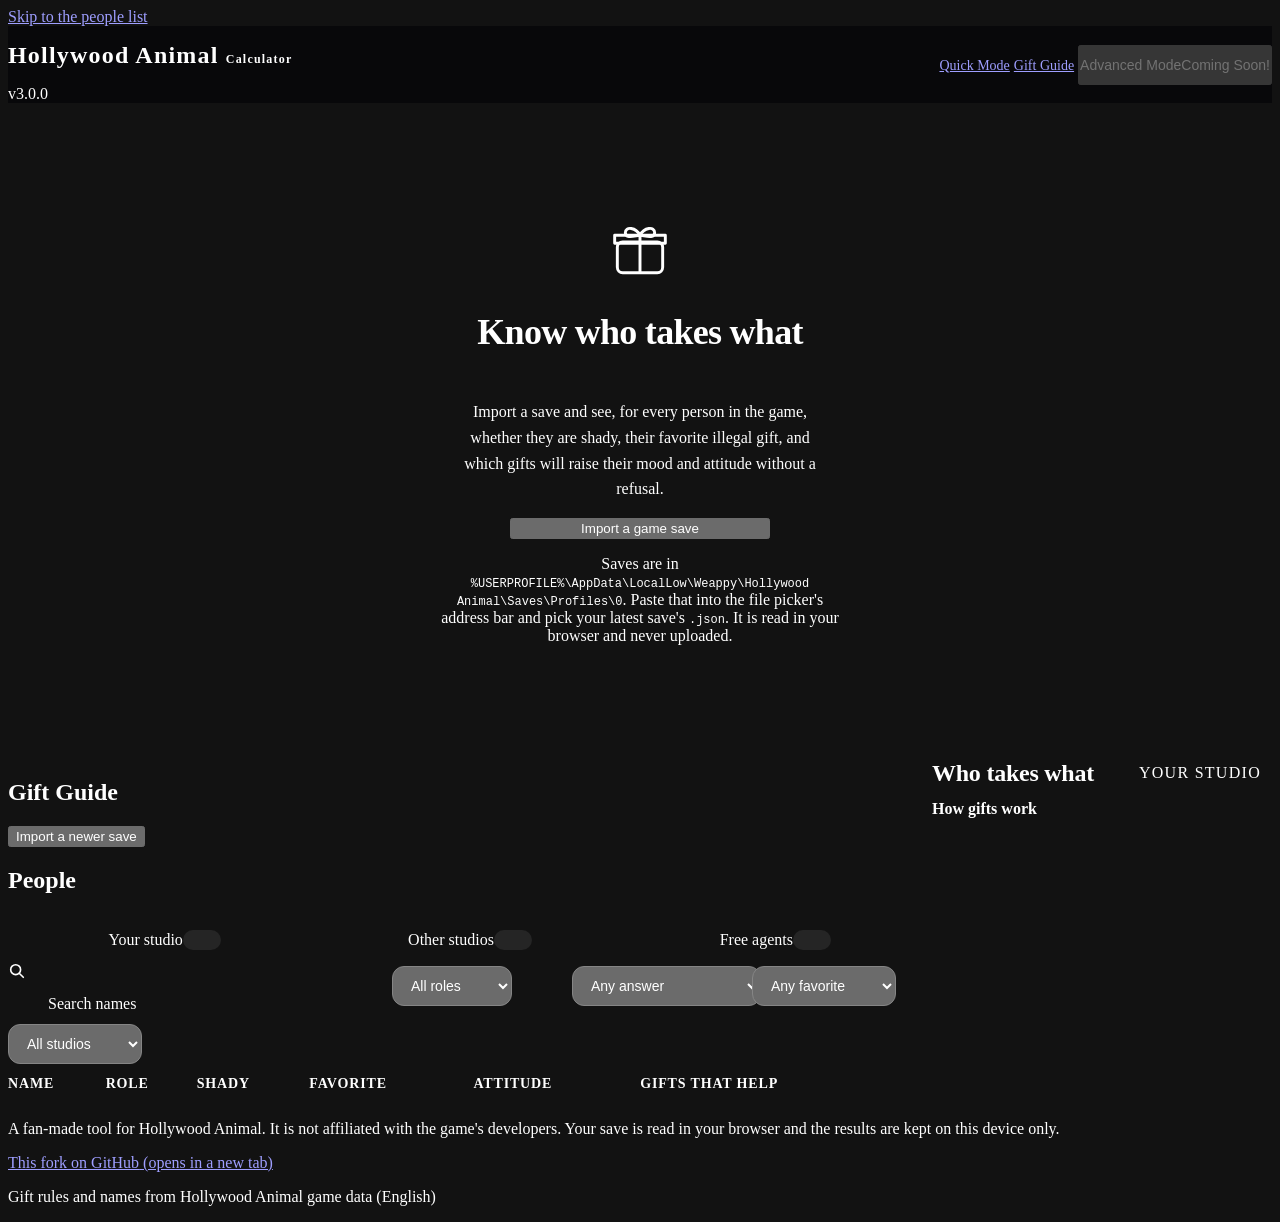
==== src/gifts.html @ 64856724 "Add a Gift Guide page that reads a save Lists every person from a Hollywood Animal save, grouped int" ====
<!doctype html>
<html lang="en">
<head>
  <meta charset="utf-8">
  <meta name="viewport" content="width=device-width, initial-scale=1, viewport-fit=cover">
  <meta name="color-scheme" content="dark">
  <meta name="theme-color" content="#08080a">
  <meta name="description" content="See which Hollywood Animal characters take which gifts, read straight from your save.">
  <title>Gift Guide · Hollywood Animal Calculator</title>
  <link rel="icon" type="image/png" sizes="32x32" href="assets/favicon-32.png">
  <link rel="icon" type="image/png" sizes="256x256" href="assets/favicon-256.png">
  <link rel="stylesheet" href="css/QuickMode.base.css">
  <link rel="stylesheet" href="css/QuickMode.inputs.css">
  <link rel="stylesheet" href="css/QuickMode.fork.css?v=5">
  <link rel="stylesheet" href="css/QuickMode.layout.css?v=9">
  <link rel="stylesheet" href="css/GiftGuide.css?v=4">
</head>
<body class="gift-page">
  <a class="skip-link" href="#roster">Skip to the people list</a>

  <header class="site-header">
    <div class="header-row">
      <div class="brand">
        <h1 class="brand-name">Hollywood <span class="accent">Animal</span> <span class="brand-sub">Calculator</span></h1>
        <span class="brand-version">v3.0.0</span>
      </div>
      <nav class="mode-nav" aria-label="Calculator mode">
        <a class="btn btn-mode" href="index.html">Quick Mode</a>
        <a class="btn btn-mode is-current" href="gifts.html" aria-current="page">Gift Guide</a>
        <button class="btn btn-mode" type="button" disabled aria-disabled="true">Advanced Mode<span class="soon">Coming Soon!</span></button>
      </nav>
    </div>
  </header>

  <p class="toast" id="toast" aria-hidden="true"></p>
  <p class="sr-only" id="statusLive" role="status" aria-live="polite"></p>

  <!-- Before a save is imported -->
  <section class="gg-welcome" id="welcome" aria-labelledby="welcomeTitle" hidden>
    <div class="gg-welcome-card">
      <svg class="gg-welcome-icon" viewBox="0 0 48 48" aria-hidden="true" focusable="false"><rect x="7" y="18" width="34" height="23" rx="4" fill="none" stroke="currentColor" stroke-width="2.2"/><path d="M5 13h38v6H5z" fill="none" stroke="currentColor" stroke-width="2.2" stroke-linejoin="round"/><path d="M24 13v28M24 13c-3-6-11-7-11-2s8 2 11 2c3 0 11 3 11-2s-8-4-11 2" fill="none" stroke="currentColor" stroke-width="2.2" stroke-linejoin="round"/></svg>
      <h2 id="welcomeTitle">Know who takes what</h2>
      <p class="gg-lede">Import a save and see, for every person in the game, whether they are shady, their favorite illegal gift, and which gifts will raise their mood and attitude without a refusal.</p>
      <button class="btn btn-primary gg-import-btn" type="button" data-import>Import a game save</button>
      <p class="helper">Saves are in <code>%USERPROFILE%\AppData\LocalLow\Weappy\Hollywood Animal\Saves\Profiles\0</code>. Paste that into the file picker's address bar and pick your latest save's <code>.json</code>. It is read in your browser and never uploaded.</p>
      <p class="helper gg-error" id="welcomeError" role="alert" hidden></p>
    </div>
  </section>

  <!-- After a save is imported -->
  <div class="app gg-app" id="app" hidden>
    <main class="workspace" id="main">
      <section class="card gg-summary" aria-labelledby="summaryTitle">
        <div class="card-head">
          <div class="card-title">
            <div>
              <h2 id="summaryTitle">Gift Guide</h2>
              <p class="card-sub" id="summaryLine"></p>
            </div>
          </div>
          <button class="btn btn-ghost btn-small" type="button" data-import>Import a newer save</button>
        </div>
        <div class="gg-stock" id="stock"></div>
        <p class="helper gg-error" id="importError" role="alert" hidden></p>
      </section>

      <section class="card gg-roster" id="roster" aria-labelledby="rosterTitle" tabindex="-1">
        <h2 class="sr-only" id="rosterTitle">People</h2>
        <div class="segmented gg-groups" role="tablist" aria-label="Who to show">
          <button class="segment" type="button" role="tab" id="tab-mine" data-group="mine" aria-controls="rosterBody">Your studio <span class="gg-count" id="count-mine"></span></button>
          <button class="segment" type="button" role="tab" id="tab-other" data-group="other" aria-controls="rosterBody">Other studios <span class="gg-count" id="count-other"></span></button>
          <button class="segment" type="button" role="tab" id="tab-free" data-group="free" aria-controls="rosterBody">Free agents <span class="gg-count" id="count-free"></span></button>
        </div>

        <div class="gg-filters">
          <div class="search gg-search">
            <svg class="search-icon" viewBox="0 0 20 20" aria-hidden="true" focusable="false"><circle cx="8.5" cy="8.5" r="5.5" fill="none" stroke="currentColor" stroke-width="1.8"/><path d="m13 13 4 4" stroke="currentColor" stroke-width="1.8" stroke-linecap="round"/></svg>
            <input class="gen-avail-filter" id="filterText" type="search" placeholder="Search names" aria-label="Search names" autocomplete="off" spellcheck="false">
          </div>
          <div class="select-wrap select-sm"><select id="filterRole" aria-label="Role"><option value="">All roles</option></select></div>
          <div class="select-wrap select-sm"><select id="filterVerdict" aria-label="Gift answer">
            <option value="">Any answer</option>
            <option value="takes">Takes an illegal gift</option>
            <option value="legal">Legal gifts only</option>
            <option value="shadyNoFav">Shady, no favorite</option>
            <option value="strikes">Has strikes</option>
            <option value="offended">Offended</option>
          </select></div>
          <div class="select-wrap select-sm"><select id="filterGift" aria-label="Favorite gift"><option value="">Any favorite</option></select></div>
          <div class="select-wrap select-sm" id="filterStudioWrap"><select id="filterStudio" aria-label="Studio"><option value="">All studios</option></select></div>
        </div>

        <div class="gg-table-wrap" id="rosterBody" role="tabpanel">
          <table class="gg-table">
            <thead>
              <tr>
                <th scope="col"><button type="button" data-sort="name">Name</button></th>
                <th scope="col"><button type="button" data-sort="role">Role</button></th>
                <th scope="col" class="col-studio"><button type="button" data-sort="studio">Studio</button></th>
                <th scope="col"><button type="button" data-sort="shady">Shady</button></th>
                <th scope="col"><button type="button" data-sort="favorite">Favorite</button></th>
                <th scope="col"><button type="button" data-sort="attitude">Attitude</button></th>
                <th scope="col"><button type="button" data-sort="verdict">Gifts that help</button></th>
              </tr>
            </thead>
            <tbody id="rosterRows"></tbody>
          </table>
          <p class="gg-empty" id="rosterEmpty" hidden>Nobody matches these filters.</p>
        </div>
      </section>
    </main>

    <aside class="scorebar gg-side" aria-labelledby="sideTitle">
      <div class="results-head">
        <h2 class="results-title" id="sideTitle">Who takes what</h2>
        <span class="live-pill">Your studio</span>
      </div>
      <div id="whoTakes"></div>

      <details class="gg-rules">
        <summary>How gifts work</summary>
        <ul>
          <li><strong>Illegal gifts</strong> are taken only by someone who is <em>shady</em>, and only their one favorite. Addicts also take their favorite drug and just laugh off a different drug.</li>
          <li><strong>Wrong illegal gift:</strong> 1st refusal is harmless, 2nd costs mood and attitude, 3rd costs a lot of attitude and offends them.</li>
          <li><strong>Security agents</strong> refuse every illegal gift from the gift screen. A shady agent still values their favorite at 3× in contract negotiations.</li>
          <li><strong>Legal gifts</strong> are taken by everyone. The same legal gift gives its full boost twice a year per person; a third within 365 days costs 5% attitude instead.</li>
          <li><strong>Favorites never change</strong> on their own. Becoming an addict switches someone to shady with a drug favorite.</li>
          <li>Offended people can't receive gifts.</li>
        </ul>
      </details>
    </aside>
  </div>

  <input type="file" id="saveFile" accept=".json,application/json" hidden>

  <footer class="site-footer">
    <div class="footer-row">
      <div class="footer-about">
        <p>A fan-made tool for Hollywood Animal. It is not affiliated with the game's developers. Your save is read in your browser and the results are kept on this device only.</p>
        <p><a class="footer-link" href="https://github.com/reyjr77/Hollywood-Animals-Calculator" target="_blank" rel="noopener">This fork on GitHub<span class="sr-only"> (opens in a new tab)</span></a></p>
      </div>
      <p class="footer-data" id="dataInfo">Loading game data…</p>
    </div>
  </footer>

  <script src="utils/GiftGuide.js?v=3"></script>
</body>
</html>
---- src/css/QuickMode.fork.css ----
/* Fork addition (reyjr77): fit hints toggle and the script generator card. Uses the tokens in QuickMode.base.css. */

/* ---------- checkboxes ---------- */

.fork-toggle,
.fork-check {
  display: inline-flex;
  align-items: center;
  gap: var(--space-2);
  min-height: 40px;
  font-size: 0.875rem;
  font-weight: 600;
  color: var(--body);
  cursor: pointer;
  user-select: none;
}
.fork-toggle { padding: 0 var(--space-3); border: 1px solid var(--control-line); border-radius: 999px; }
.fork-toggle:hover { border-color: var(--gold); color: var(--gold-hi); }
.fork-toggle input,
.fork-check input { width: 18px; height: 18px; margin: 0; accent-color: var(--gold); cursor: pointer; }
.fork-toggle:has(input:focus-visible),
.fork-check:has(input:focus-visible) { outline: 2px solid var(--gold); outline-offset: 2px; border-radius: 999px; }

.fork-hint-note { margin: calc(-1 * var(--space-2)) 0 var(--space-4); }

/* ---------- generator ---------- */

.gen-intro { margin: calc(-1 * var(--space-2)) 0 var(--space-4); }

.gen-checks {
  display: flex;
  flex-direction: column;
  justify-content: center;
  gap: 0;
  margin: 0;
  padding: 0;
  border: 0;
  min-width: 0;
}

.gen-message { color: var(--body); }

/* unlocked-tags checklist */
.gen-avail {
  margin-top: var(--space-4);
  background: var(--tile);
  border: 1px solid var(--outline);
  border-radius: var(--radius-tile);
}
.gen-avail > summary {
  display: flex;
  align-items: center;
  gap: var(--space-3);
  min-height: 52px;
  padding: 0 var(--space-4);
  font-weight: 600;
  color: var(--bone);
  cursor: pointer;
  list-style: none;
  border-radius: var(--radius-tile);
}
.gen-avail > summary::-webkit-details-marker { display: none; }
.gen-avail > summary::after { content: "\25BE"; color: var(--gold); transition: transform 0.15s; }
.gen-avail[open] > summary::after { transform: rotate(180deg); }
.gen-avail > summary:hover { color: var(--gold-hi); }
.gen-avail > summary:focus-visible { outline: 2px solid var(--gold); outline-offset: 2px; }
.gen-avail-count { margin-left: auto; font-size: 0.875rem; font-weight: 500; color: var(--muted); }
.gen-avail-body { padding: 0 var(--space-4) var(--space-4); }
.gen-avail-body > .helper:first-child { margin-top: 0; }

.gen-avail-import {
  display: flex;
  flex-wrap: wrap;
  align-items: center;
  gap: var(--space-2) var(--space-3);
  margin-bottom: var(--space-3);
  padding: var(--space-3);
  background: var(--field);
  border-radius: var(--radius-control);
}
.gen-avail-import .btn { flex: none; }
.gen-import-help { flex: 1 1 260px; margin: 0; font-size: 0.8125rem; }
.gen-import-help code { font-size: 0.75rem; overflow-wrap: anywhere; color: var(--body); }
.gen-import-msg { margin: 0 0 var(--space-3); color: var(--good); }
.gen-import-msg.is-error { color: var(--bad); }

.gen-avail-tools { display: flex; flex-wrap: wrap; gap: var(--space-2); margin-bottom: var(--space-2); }
.gen-avail-filter {
  flex: 1 1 200px;
  min-width: 0;
  height: 40px;
  padding: 0 14px;
  border: 1px solid var(--control-line);
  border-radius: 999px;
  background: var(--field);
  color: var(--bone);
  font: 500 0.9375rem/1 var(--font-body);
}
.gen-avail-filter::placeholder { color: var(--faint); opacity: 1; }
.gen-avail-filter:hover { border-color: var(--gold); }
.gen-avail-filter:focus-visible { outline: 2px solid var(--gold); outline-offset: 2px; border-color: var(--gold); }

.gen-avail-group { margin-top: var(--space-4); }
.gen-avail-group[hidden] { display: none; }
.gen-avail-head {
  display: flex;
  align-items: baseline;
  flex-wrap: wrap;
  gap: var(--space-2);
  padding-bottom: var(--space-1);
  border-bottom: 1px solid var(--chip);
}
.gen-avail-title { font: 700 1rem/1.3 var(--font-display); color: var(--bone); }
.gen-avail-n { font-size: 0.8125rem; color: var(--muted); margin-right: auto; }
.gen-avail-link {
  min-height: 32px;
  padding: 0 var(--space-2);
  border: 0;
  border-radius: 8px;
  background: none;
  font: 600 0.8125rem/1 var(--font-body);
  color: var(--gold);
  cursor: pointer;
}
.gen-avail-link:hover { color: var(--gold-hi); text-decoration: underline; }
.gen-avail-link:focus-visible { outline: 2px solid var(--gold); outline-offset: 1px; }

.gen-avail-grid {
  display: grid;
  grid-template-columns: repeat(auto-fill, minmax(190px, 1fr));
  column-gap: var(--space-3);
  margin-top: var(--space-1);
}
.gen-avail-tag { min-height: 36px; font-weight: 500; line-height: 1.25; }
.gen-avail-tag[hidden] { display: none; }
.gen-avail-tag input { flex: none; }
.gen-avail-tag:has(input:not(:checked)) { color: var(--faint); }

.gen-result {
  margin-top: var(--space-4);
  padding: var(--space-4);
  background: var(--tile);
  border: 1px solid var(--outline);
  border-radius: var(--radius-tile);
}

/* results carousel */
.gen-nav {
  display: flex;
  align-items: center;
  gap: var(--space-3);
  margin-bottom: var(--space-4);
}
.gen-nav[hidden] { display: none; }
.gen-arrow {
  flex: none;
  display: inline-flex;
  align-items: center;
  justify-content: center;
  width: 44px;
  height: 44px;
  padding: 0 0 4px;
  border: 1px solid var(--control-line);
  border-radius: 50%;
  background: var(--field);
  font: 500 1.75rem/1 var(--font-body);
  color: var(--gold);
  cursor: pointer;
  transition: border-color 0.15s, color 0.15s;
}
.gen-arrow:hover { border-color: var(--gold); color: var(--gold-hi); }
.gen-arrow:focus-visible { outline: 2px solid var(--gold); outline-offset: 2px; }
.gen-nav-mid { flex: 1; min-width: 0; text-align: center; }
.gen-rank { margin: 0; font: 700 1.0625rem/1.3 var(--font-display); color: var(--bone); }
.gen-gap { display: inline-block; font: 600 0.8125rem/1.3 var(--font-body); color: var(--muted); }
.gen-dots { display: flex; justify-content: center; gap: 2px; margin-top: var(--space-1); }
.gen-dot {
  width: 24px;
  height: 24px;
  padding: 0;
  border: 0;
  background: none;
  cursor: pointer;
}
.gen-dot::before {
  content: "";
  display: block;
  width: 8px;
  height: 8px;
  margin: auto;
  border-radius: 50%;
  background: var(--control-line);
  transition: background-color 0.15s, transform 0.15s;
}
.gen-dot:hover::before { background: var(--muted); }
.gen-dot.is-current::before { background: var(--gold); transform: scale(1.35); }
.gen-dot:focus-visible { outline: 2px solid var(--gold); outline-offset: -2px; border-radius: 50%; }

.gen-card { touch-action: pan-y; }
.gen-card.slide-next { animation: gen-slide-next 0.22s ease-out; }
.gen-card.slide-prev { animation: gen-slide-prev 0.22s ease-out; }
@keyframes gen-slide-next { from { opacity: 0; transform: translateX(24px); } to { opacity: 1; transform: none; } }
@keyframes gen-slide-prev { from { opacity: 0; transform: translateX(-24px); } to { opacity: 1; transform: none; } }
@media (prefers-reduced-motion: reduce) {
  .gen-card.slide-next, .gen-card.slide-prev { animation: none; }
}

.gen-kept.gen-new { background: color-mix(in srgb, var(--gold) 22%, transparent); color: var(--gold-hi); }

.gen-stats {
  display: grid;
  grid-template-columns: repeat(auto-fit, minmax(110px, 1fr));
  gap: var(--space-3);
  margin: 0 0 var(--space-4);
}
.gen-stats > div { padding: var(--space-3); background: var(--field); border-radius: var(--radius-control); }
.gen-stats dt { font-size: 0.75rem; font-weight: 600; letter-spacing: 0.04em; text-transform: uppercase; color: var(--muted); }
.gen-stats dd { margin: var(--space-1) 0 0; font: 700 1.375rem/1.2 var(--font-display); color: var(--bone); }
.gen-stats dd.is-art { color: var(--art); }
.gen-stats dd.is-commercial { color: var(--commercial); }

.gen-list { list-style: none; margin: 0; padding: 0; display: grid; gap: var(--space-2); }
.gen-item {
  display: grid;
  grid-template-columns: minmax(0, 11rem) minmax(0, 1fr) auto;
  align-items: center;
  gap: var(--space-3);
  padding: var(--space-2) var(--space-3);
  border-bottom: 1px solid var(--chip);
}
.gen-item:last-child { border-bottom: 0; }
.gen-cat { font-size: 0.8125rem; color: var(--muted); }
.gen-name { font-weight: 600; color: var(--bone); overflow-wrap: anywhere; }
.gen-kept {
  margin-left: var(--space-2);
  padding: 1px 8px;
  border-radius: 999px;
  background: var(--chip);
  font-size: 0.6875rem;
  font-weight: 600;
  color: var(--muted);
  vertical-align: middle;
}
.gen-delta { font: 700 0.9375rem/1 var(--font-display); white-space: nowrap; }
.gen-delta.is-up { color: var(--good); }
.gen-delta.is-down { color: var(--bad); }

@media (min-width: 640px) {
  .gen-options { grid-template-columns: repeat(2, minmax(0, 1fr)); }
  .gen-checks { grid-column: 1 / -1; flex-direction: row; flex-wrap: wrap; column-gap: var(--space-5); }
}

@media (max-width: 639px) {
  .gen-item { grid-template-columns: minmax(0, 1fr) auto; }
  .gen-cat { grid-column: 1 / -1; margin-bottom: calc(-1 * var(--space-2)); }
  .gen-avail-count { white-space: nowrap; }
  .gen-avail-filter { flex-basis: 100%; }
  .gen-avail-tools .btn { flex: 1 1 0; }
  .gen-avail-grid { grid-template-columns: repeat(2, minmax(0, 1fr)); }
  .gen-avail-tag { font-size: 0.8125rem; gap: 6px; }
}
---- src/css/QuickMode.layout.css ----
/* Fork addition (reyjr77): the app layout. Same tokens, fonts and components as the rest of Quick Mode;
   this file only arranges them: a slim sticky header with the search, the builder on the left and live results in a
   sticky panel on the right (wide screens), a two-way switch for step 2, and a side sheet for the unlocked tags. */

:root {
  --app-width: 1320px;
  --panel-width: 392px;
  --frame-width: var(--page-width);
  --header-h: 76px;
  --ease-out: cubic-bezier(0.2, 0.9, 0.25, 1);
}

@media (min-width: 1100px) {
  :root { --frame-width: var(--app-width); }
  html { scroll-padding-top: calc(var(--header-h) + var(--space-4)); }
}

/* ---------- header ---------- */

.site-header { position: relative; z-index: 30; }
.header-row {
  display: grid;
  grid-template-columns: minmax(0, 1fr);
  grid-template-areas: "brand" "nav" "search";
  align-items: center;
  gap: var(--space-4);
  width: 100%;
  max-width: calc(var(--frame-width) + var(--gutter) * 2);
  margin-inline: auto;
  padding: var(--space-4) var(--gutter);
}
.brand { grid-area: brand; }
.mode-nav { grid-area: nav; }
.header-search { grid-area: search; }

.header-search .search-input { height: 48px; border-radius: 999px; padding: 0 64px 0 48px; }
.header-search .search-icon { top: 24px; left: 18px; }
.header-search .search-list { max-height: min(60vh, 420px); }
.search-key {
  position: absolute;
  top: 50%;
  right: 14px;
  transform: translateY(-50%);
  padding: 3px 8px;
  border: 1px solid var(--control-line);
  border-radius: 8px;
  background: var(--tile);
  font: 600 0.75rem/1.2 var(--font-body);
  color: var(--muted);
  pointer-events: none;
  transition: opacity 0.15s;
}
.search-input:focus ~ .search-key,
.search-input:not(:placeholder-shown) ~ .search-key { opacity: 0; }

@media (min-width: 640px) {
  .header-row {
    grid-template-columns: minmax(0, 1fr) auto;
    grid-template-areas: "brand nav" "search search";
  }
  .mode-nav { padding-top: 0; }
}

@media (min-width: 1100px) {
  .site-header {
    position: sticky;
    top: 0;
    background: rgba(8, 8, 10, 0.84);
    -webkit-backdrop-filter: saturate(160%) blur(18px);
    backdrop-filter: saturate(160%) blur(18px);
  }
  .header-row {
    grid-template-columns: auto minmax(280px, 560px) auto;
    grid-template-areas: "brand search nav";
    justify-content: space-between;
    gap: var(--space-6);
    padding-block: var(--space-3);
  }
  .brand-name { font-size: 1.5rem; letter-spacing: 0.05em; }
  .brand-sub { margin-top: 2px; font-size: 0.75rem; }
  .mode-nav .btn-mode { min-height: 40px; min-width: 0; padding-inline: var(--space-4); font-size: 0.875rem; }
}

@media (hover: none) { .search-key { display: none; } }

/* What the search did, shown briefly */
.toast {
  position: fixed;
  left: 50%;
  bottom: calc(var(--space-5) + env(safe-area-inset-bottom));
  z-index: 60;
  max-width: min(480px, calc(100vw - 2 * var(--gutter)));
  margin: 0;
  padding: var(--space-3) var(--space-5);
  border: 1px solid var(--outline);
  border-radius: 999px;
  background: var(--chip);
  color: var(--bone);
  font-size: 0.9375rem;
  font-weight: 600;
  line-height: 1.4;
  text-align: center;
  opacity: 0;
  transform: translate(-50%, 12px);
  transition: opacity 0.2s, transform 0.3s var(--ease-out);
  pointer-events: none;
}
.toast.is-shown { opacity: 1; transform: translate(-50%, 0); }
body:has(.dock:not([hidden])) .toast { bottom: calc(96px + env(safe-area-inset-bottom)); }

/* ---------- page frame ---------- */

.app {
  width: 100%;
  max-width: calc(var(--frame-width) + var(--gutter) * 2);
  margin-inline: auto;
  padding: var(--space-5) var(--gutter) var(--space-6);
}
.workspace { min-width: 0; }
.workspace > .card { margin-top: var(--space-4); }
.workspace > .card:first-of-type { margin-top: 0; }

.footer-row {
  width: 100%;
  max-width: calc(var(--frame-width) + var(--gutter) * 2);
  margin-inline: auto;
  padding-inline: var(--gutter);
}
.site-footer { margin-top: var(--space-6); }

@media (min-width: 1100px) {
  .app {
    display: grid;
    grid-template-columns: minmax(0, 1fr) var(--panel-width);
    align-items: start;
    gap: var(--space-5);
    padding-top: var(--space-5);
  }
  #calcBtn { display: none; }
}

/* ---------- card titles and steps ---------- */

.card-head { align-items: flex-start; }
.card-title { display: flex; align-items: flex-start; gap: var(--space-3); min-width: 0; }
.card-sub { margin-top: var(--space-1); font-size: 0.875rem; line-height: 1.45; color: var(--muted); }
.step {
  flex: none;
  display: grid;
  place-items: center;
  width: 30px;
  height: 30px;
  border-radius: 50%;
  background: var(--gold);
  color: var(--on-gold);
  font: 800 0.9375rem/1 var(--font-display);
}
.card-title .step { margin-top: 1px; }

/* ---------- step 2 switch ---------- */

.flow-switch { display: flex; align-items: center; gap: var(--space-3); margin: var(--space-5) 0 var(--space-4); }

.segmented {
  position: relative;
  isolation: isolate;
  display: grid;
  grid-auto-flow: column;
  grid-auto-columns: minmax(0, 1fr);
  padding: 4px;
  border: 1px solid var(--outline);
  border-radius: 999px;
  background: var(--card);
}
.flow-switch .segmented { flex: 1; }
.segmented::before {
  content: "";
  position: absolute;
  z-index: -1;
  top: 4px;
  bottom: 4px;
  left: 4px;
  width: calc((100% - 8px) / var(--segments, 2));
  border-radius: 999px;
  background: var(--gold);
  transition: transform 0.38s var(--ease-out);
}
.segmented[data-active="1"]::before { transform: translateX(100%); }

.segment {
  position: relative;
  display: flex;
  align-items: center;
  justify-content: center;
  min-height: 44px;
  padding: 0 var(--space-4);
  border: 0;
  border-radius: 999px;
  background: none;
  color: var(--muted);
  font: 600 0.9375rem/1.2 var(--font-body);
  text-align: center;
  cursor: pointer;
  transition: color 0.2s;
}
.segment:hover { color: var(--bone); }
.segment[aria-selected="true"] { color: var(--on-gold); }
.segment:focus-visible { outline: 2px solid var(--gold); outline-offset: 2px; }

/* The smaller radio version used in the generator: same sliding thumb, driven by the checked radio. */
.segmented-sm { --segments: 3; padding: 3px; background: var(--field); border-color: var(--control-line); }
.segmented-sm::before { top: 3px; bottom: 3px; left: 3px; width: calc((100% - 6px) / var(--segments)); background: var(--bone); }
.segmented-sm:has(.segment:nth-child(2) input:checked)::before { transform: translateX(100%); }
.segmented-sm:has(.segment:nth-child(3) input:checked)::before { transform: translateX(200%); }
.segmented-sm .segment { min-height: 36px; padding: 0 var(--space-2); font-size: 0.875rem; }
.segmented-sm .segment:has(input:checked) { color: var(--black); }
.segmented-sm .segment:has(input:focus-visible) { outline: 2px solid var(--gold); outline-offset: 1px; }
.segmented-sm .segment input { position: absolute; inset: 0; width: 100%; height: 100%; margin: 0; opacity: 0; cursor: pointer; }
.segmented-sm .segment span { position: relative; pointer-events: none; white-space: nowrap; }

.tab-panel { margin-top: 0 !important; animation: panel-in 0.32s var(--ease-out); }
@keyframes panel-in { from { opacity: 0; transform: translateY(6px); } to { opacity: 1; transform: none; } }

/* ---------- switches ---------- */

input.switch {
  -webkit-appearance: none;
  appearance: none;
  position: relative;
  flex: none;
  width: 48px;
  height: 28px;
  margin: 0;
  border: 1px solid var(--control-line);
  border-radius: 999px;
  background: var(--chip);
  cursor: pointer;
  transition: background-color 0.2s, border-color 0.2s;
}
input.switch::before {
  content: "";
  position: absolute;
  top: 2px;
  left: 2px;
  width: 22px;
  height: 22px;
  border-radius: 50%;
  background: var(--bone);
  transition: transform 0.28s var(--ease-out);
}
input.switch:checked { background: var(--gold); border-color: var(--gold); }
input.switch:checked::before { transform: translateX(20px); background: #fff; }
input.switch:focus-visible { outline: 2px solid var(--gold); outline-offset: 2px; }
.fork-toggle input.switch { width: 40px; height: 24px; }
.fork-toggle input.switch::before { width: 18px; height: 18px; }
.fork-toggle input.switch:checked::before { transform: translateX(16px); }
.fork-toggle { gap: var(--space-3); padding: 0 var(--space-2) 0 var(--space-4); }
.fork-toggle:has(input:focus-visible) { outline: none; }

/* ---------- generator ---------- */

#panelGenerate { container-type: inline-size; }
.gen-layout { display: grid; gap: var(--space-5); }
.gen-setup .btn-wide { margin-top: var(--space-4); }

@container (min-width: 760px) {
  .gen-layout { grid-template-columns: minmax(300px, 340px) minmax(0, 1fr); align-items: start; }
  .gen-setup { position: sticky; top: calc(var(--header-h) + var(--space-4)); }
}

/* Settings-style grouped list */
.glist { overflow: hidden; border-radius: var(--radius-tile); background: var(--tile); }
.grow {
  position: relative;
  display: flex;
  align-items: center;
  justify-content: space-between;
  gap: var(--space-3);
  width: 100%;
  min-height: 56px;
  padding: 10px var(--space-4);
  border: 0;
  background: none;
  color: inherit;
  font: inherit;
  text-align: left;
}
.grow + .grow::before {
  content: "";
  position: absolute;
  top: 0;
  left: var(--space-4);
  right: 0;
  height: 1px;
  background: var(--outline);
  opacity: 0.7;
}
.glabel { min-width: 0; font-size: 0.9375rem; font-weight: 600; line-height: 1.3; color: var(--bone); }
.grow-stack { flex-direction: column; align-items: stretch; gap: var(--space-2); padding-block: var(--space-3); }
.grow .segmented-fit { flex: 0 1 200px; }
.grow-switch { cursor: pointer; }
.grow-link { cursor: pointer; transition: background-color 0.15s; }
.grow-link:hover { background: var(--field); }
.grow-link:focus-visible { outline: 2px solid var(--gold); outline-offset: -2px; border-radius: var(--radius-tile); }
.gvalue { margin-left: auto; font-size: 0.875rem; color: var(--muted); white-space: nowrap; }
.chev { flex: none; width: 16px; height: 16px; color: var(--muted); }

.select-sm { flex: 0 0 128px; }
.select-sm select { height: 40px; padding: 0 34px 0 14px; border-radius: 12px; font-size: 0.875rem; }
.select-sm::after { right: 14px; width: 7px; height: 7px; margin-top: -5px; }

.gen-message { margin-top: var(--space-3); }

.gen-output { min-width: 0; }
.gen-empty {
  display: flex;
  flex-direction: column;
  align-items: center;
  justify-content: center;
  gap: var(--space-2);
  min-height: 360px;
  padding: var(--space-6) var(--space-5);
  border: 1px dashed var(--outline);
  border-radius: var(--radius-tile);
  text-align: center;
  color: var(--muted);
}
.gen-empty svg { width: 52px; height: 52px; margin-bottom: var(--space-2); color: var(--gold); }
.gen-empty-title { font: 700 1.125rem/1.3 var(--font-display); color: var(--bone); }
.gen-empty .helper { max-width: 38ch; margin-top: 0; }
@container (max-width: 759px) {
  .gen-empty { min-height: 0; padding: var(--space-5); }
}

.gen-output .gen-result { margin-top: 0; }
.gen-arrow { padding: 0; }
.gen-arrow svg { width: 18px; height: 18px; }
.gen-stats { grid-template-columns: repeat(6, minmax(0, 1fr)); }
.gen-stats > div { grid-column: span 2; }
.gen-stats > .gen-stat-hero { grid-column: span 3; }
.gen-stats > .gen-stat-hero dd { font-size: 1.875rem; }
@container (max-width: 479px) {
  .gen-stats > div { grid-column: span 3; }
  .gen-stats > div:last-child { grid-column: span 6; }
}

/* ---------- unlocked-tags sheet ---------- */

html.sheet-open { overflow: hidden; }

.sheet {
  position: fixed;
  inset: 0 0 0 auto;
  width: min(580px, 100vw);
  max-width: 100vw;
  height: 100dvh;
  max-height: 100dvh;
  margin: 0;
  padding: 0;
  border: 0;
  border-left: 1px solid var(--outline);
  background: var(--card);
  color: var(--body);
}
.sheet[open] { display: flex; flex-direction: column; animation: sheet-in 0.36s var(--ease-out); }
.sheet::backdrop { background: rgba(0, 0, 0, 0.62); animation: fade-in 0.25s ease-out; }
@keyframes sheet-in { from { opacity: 0; transform: translateX(48px); } to { opacity: 1; transform: none; } }
@keyframes fade-in { from { opacity: 0; } to { opacity: 1; } }

.sheet-head {
  display: flex;
  align-items: flex-start;
  justify-content: space-between;
  gap: var(--space-3);
  padding: var(--space-5) var(--space-5) var(--space-4);
}
.sheet-head h2 { font-size: 1.5rem; font-weight: 700; line-height: 1.15; letter-spacing: -0.01em; }
.sheet .sheet-close { position: static; flex: none; width: 44px; height: 44px; margin: 0; border-radius: 50%; background: var(--chip); }
.sheet .sheet-close:hover { background: var(--field); }
.sheet-tools { padding: 0 var(--space-5) var(--space-4); border-bottom: 1px solid var(--outline); }
.sheet-tools .gen-avail-tools { margin-bottom: 0; }
.sheet-search { flex: 1 1 220px; min-width: 0; }
.sheet-search .search-icon { top: 20px; left: 14px; width: 18px; height: 18px; margin-top: -9px; }
.sheet-search .gen-avail-filter { width: 100%; padding-left: 40px; }
.sheet-body { flex: 1 1 auto; overflow-y: auto; overscroll-behavior: contain; padding: 0 var(--space-5) var(--space-5); }
.sheet-body .gen-avail-group:first-child { margin-top: 0; }
.sheet .gen-avail-head {
  position: sticky;
  top: 0;
  z-index: 1;
  padding-top: var(--space-4);
  background: var(--card);
}
.sheet-foot { padding: var(--space-3) var(--space-5) calc(var(--space-4) + env(safe-area-inset-bottom)); border-top: 1px solid var(--outline); }
.sheet-foot .btn { width: 100%; min-height: 52px; border-radius: 16px; }

@media (max-width: 639px) {
  .sheet {
    inset: auto 0 0 0;
    width: 100vw;
    height: 92dvh;
    border-left: 0;
    border-top: 1px solid var(--outline);
    border-radius: 24px 24px 0 0;
  }
  .sheet[open] { animation-name: sheet-up; }
  @keyframes sheet-up { from { transform: translateY(40px); opacity: 0; } to { transform: none; opacity: 1; } }
  .sheet-head, .sheet-tools, .sheet-body, .sheet-foot { padding-inline: var(--space-4); }
}

/* ---------- results ---------- */

.results { padding-top: 0; }
.results-head { display: flex; align-items: center; justify-content: space-between; gap: var(--space-3); margin-bottom: var(--space-4); }
.results-head .results-title { margin: 0; }
.live-pill {
  display: inline-flex;
  align-items: center;
  gap: 7px;
  padding: 5px 11px;
  border-radius: 999px;
  background: var(--chip);
  font: 700 0.6875rem/1 var(--font-body);
  letter-spacing: 0.08em;
  text-transform: uppercase;
  color: var(--muted);
}
.live-dot { width: 7px; height: 7px; border-radius: 50%; background: var(--good); animation: live-pulse 2.4s ease-in-out infinite; }
[data-state="empty"] .live-dot { background: var(--faint); animation: none; }
@keyframes live-pulse { 0%, 100% { opacity: 1; } 50% { opacity: 0.35; } }

/* What the script still needs, shown on the gold notice until it is complete */
.ready-list { display: grid; gap: 6px; margin: var(--space-3) 0; padding: 0; list-style: none; }
[data-state="ready"] .ready-list { display: none; }
.results.has-checklist .result-explain .prose { display: none; }
.ready-item {
  display: flex;
  align-items: center;
  gap: var(--space-3);
  width: 100%;
  min-height: 46px;
  padding: 0 var(--space-3);
  border: 0;
  border-radius: 12px;
  background: rgba(26, 20, 3, 0.1);
  color: var(--on-gold);
  font: 600 0.9375rem/1.2 var(--font-body);
  text-align: left;
  cursor: pointer;
  transition: background-color 0.15s;
}
.ready-item:hover { background: rgba(26, 20, 3, 0.18); }
.ready-item:focus-visible { outline: 2px solid var(--on-gold); outline-offset: 2px; }
.ready-mark {
  flex: none;
  display: grid;
  place-items: center;
  width: 22px;
  height: 22px;
  border: 2px solid currentColor;
  border-radius: 50%;
  opacity: 0.6;
}
.ready-mark svg { width: 14px; height: 14px; }
.ready-item.is-done .ready-mark { border-color: var(--on-gold); background: var(--on-gold); color: var(--gold); opacity: 1; }
.ready-item.is-done .ready-label { opacity: 0.7; }
.ready-state { margin-left: auto; font-size: 0.8125rem; font-weight: 600; opacity: 0.7; }
.ready-item:not(.is-done) .ready-state::after { content: " \203A"; }

.scorebar { margin-top: var(--space-6); min-width: 0; }

@media (min-width: 1100px) {
  .scorebar {
    position: sticky;
    top: calc(var(--header-h) + var(--space-4));
    max-height: calc(100dvh - var(--header-h) - var(--space-4) * 2);
    margin-top: 0;
    padding: var(--space-5);
    overflow-y: auto;
    overscroll-behavior: contain;
    scrollbar-width: thin;
    scrollbar-color: var(--chip) transparent;
    border: 1px solid var(--outline);
    border-radius: var(--radius-card);
    background: var(--card);
  }
  .scorebar.is-updated { animation: panel-glow 1.2s ease-out; }
  @keyframes panel-glow { from { border-color: var(--gold); } to { border-color: var(--outline); } }

  .scorebar .results-title { font-size: 1.5rem; letter-spacing: -0.01em; }
  .scorebar .results-grid { grid-template-columns: repeat(2, minmax(0, 1fr)); gap: 0; }
  .scorebar .results-grid > .result { grid-column: span 2; }
  .scorebar .results-grid > .result-art,
  .scorebar .results-grid > .result-com { grid-column: span 1; }

  .scorebar .result {
    padding: var(--space-4) 0;
    border: 0;
    border-top: 1px solid var(--outline);
    border-radius: 0;
    background: none;
  }
  .scorebar .result-compat { padding-top: 0; border-top: 0; }
  .scorebar .result-art { padding-right: var(--space-4); }
  .scorebar .result-com { padding-left: var(--space-4); border-left: 1px solid var(--outline); }
  .scorebar .result h3 { font-size: 0.875rem; }
  .scorebar .result .helper { display: none; }
  .scorebar .big { margin: var(--space-2) 0 var(--space-3); font-size: 2.375rem; }
  .scorebar .result-art .big,
  .scorebar .result-com .big { font-size: 2rem; }
  .scorebar .big-word { font-size: 1.75rem; }
  .scorebar .unit { font-size: 0.8125rem; }
  .scorebar .track, .scorebar .beam { margin-inline: 4px; }
  .scorebar .dial { width: min(100%, 260px); margin-top: var(--space-2); }
  .scorebar .dial-value { font-size: 2.875rem; }
  .scorebar .scale { margin-top: var(--space-2); font-size: 0.75rem; }

  .scorebar .result-explain {
    margin-top: var(--space-2);
    padding: var(--space-4);
    border: 0;
    border-radius: var(--radius-tile);
    background: var(--tile);
  }
  .scorebar [data-state="empty"] .result-explain { background: var(--gold); }
  .scorebar .verdict { font-size: 1.375rem; }
  .scorebar .prose { font-size: 0.9375rem; line-height: 1.6; }
  .scorebar .pairs { grid-template-columns: minmax(0, 1fr); gap: var(--space-4); margin-top: var(--space-4); }
  .scorebar .pairs section { padding: 0; background: none; }
  .scorebar .pairs h4, .scorebar .assumptions h4 { font-size: 0.9375rem; }
  .scorebar .pair { padding: var(--space-2) 0; }
  .scorebar .pair-names { font-size: 0.875rem; }
  .scorebar .assumptions { margin-top: var(--space-4); padding: var(--space-4) 0 0; border-top: 1px solid var(--outline); border-radius: 0; background: none; }
  .scorebar .assumptions ul { font-size: 0.875rem; }
}

/* ---------- small screens ---------- */

@media (max-width: 639px) {
  .flow-switch .step { display: none; }
  .segment { padding-inline: var(--space-2); font-size: 0.875rem; }
  .card-head { flex-wrap: wrap; }
  .grow { flex-wrap: wrap; }
  .grow .segmented-fit { flex: 1 1 100%; }
  .select-sm { flex-basis: 112px; }
}

/* The divider upstream draws above the results belongs to the old stacked layout. */
#ruleWrap { display: none !important; }

/* The generated script's tag list: in a narrow results column, put the category above the tag name. */
.gen-output { container-type: inline-size; }
@container (max-width: 600px) {
  .gen-item { grid-template-columns: minmax(0, 1fr) auto; row-gap: 2px; }
  .gen-cat { grid-column: 1 / -1; font-size: 0.75rem; letter-spacing: 0.02em; }
}

/* Keep the brand on one line in the sticky header */
@media (min-width: 1100px) {
  .brand-name { white-space: nowrap; }
  .brand { gap: var(--space-2); }
}
@media (min-width: 1100px) and (max-width: 1279px) {
  .brand-name { font-size: 1.25rem; }
  .brand-version { display: none; }
  .header-row { gap: var(--space-5); }
}

/* Generated script: one block per category, with several supporting characters or themes listed together */
.gen-list { gap: 0; }
.gen-group {
  display: grid;
  grid-template-columns: minmax(0, 10rem) minmax(0, 1fr);
  gap: var(--space-3);
  padding: var(--space-3) 0;
  border-bottom: 1px solid var(--chip);
}
.gen-group:last-child { border-bottom: 0; }
.gen-group .gen-cat { display: flex; align-items: center; gap: var(--space-2); min-height: 40px; padding-left: var(--space-3); }
.gen-cat-name { font-size: 0.8125rem; color: var(--muted); }
.gen-cat-count {
  display: inline-grid;
  place-items: center;
  min-width: 20px;
  height: 20px;
  padding: 0 6px;
  border-radius: 999px;
  background: var(--chip);
  font: 700 0.6875rem/1 var(--font-body);
  color: var(--bone);
}
.gen-items { display: grid; gap: 4px; margin: 0; padding: 0; list-style: none; }
.gen-items .gen-item {
  grid-template-columns: minmax(0, 1fr) auto;
  min-height: 40px;
  padding: var(--space-2) var(--space-3);
  border: 0;
  border-radius: 10px;
  background: var(--field);
}
.gen-kind {
  margin-left: var(--space-2);
  font-size: 0.6875rem;
  font-weight: 600;
  letter-spacing: 0.04em;
  text-transform: uppercase;
  color: var(--faint);
  vertical-align: middle;
}

@container (max-width: 600px) {
  .gen-group { grid-template-columns: minmax(0, 1fr); gap: var(--space-2); }
  .gen-group .gen-cat { min-height: 0; padding-left: 2px; }
  .gen-cat-name { font-size: 0.75rem; letter-spacing: 0.02em; }
}
@media (max-width: 639px) {
  .gen-group { grid-template-columns: minmax(0, 1fr); gap: var(--space-2); }
  .gen-group .gen-cat { min-height: 0; padding-left: 2px; }
}
.gen-group .gen-cat { margin-bottom: 0; }
.gen-delta.is-flat { color: var(--muted); }

/* "Showing only your unlocked tags" above the story fields */
.avail-note {
  display: flex;
  align-items: center;
  gap: var(--space-2);
  width: 100%;
  min-height: 44px;
  margin: 0 0 var(--space-4);
  padding: 0 var(--space-4);
  border: 1px solid var(--outline);
  border-radius: var(--radius-control);
  background: var(--tile);
  color: var(--body);
  font: 500 0.875rem/1.3 var(--font-body);
  text-align: left;
  cursor: pointer;
  transition: border-color 0.15s;
}
.avail-note:hover { border-color: var(--gold); }
.avail-note svg { flex: none; width: 16px; height: 16px; color: var(--gold); }
.avail-note-edit { margin-left: auto; font-weight: 700; color: var(--gold); }
.avail-note-edit::after { content: " \203A"; }

/* Phones: the disabled "Advanced Mode" placeholder makes room for the real pages */
@media (max-width: 639px) {
  .mode-nav .btn-mode:disabled { display: none; }
}
---- src/css/GiftGuide.css ----
/* Fork addition (reyjr77): the Gift Guide page. Same tokens and components as Quick Mode (base, inputs, layout). */

/* ---------- header on this page (no search) ---------- */

@media (min-width: 1100px) {
  .gift-page .header-row { grid-template-columns: auto minmax(0, 1fr) auto; grid-template-areas: "brand . nav"; }
}
.gift-page .mode-nav { flex-wrap: wrap; }

/* ---------- welcome ---------- */

.gg-welcome {
  display: grid;
  place-items: center;
  min-height: calc(100dvh - 260px);
  padding: var(--space-7) var(--gutter);
}
.gg-welcome-card {
  display: flex;
  flex-direction: column;
  align-items: center;
  gap: var(--space-3);
  width: min(620px, 100%);
  padding: var(--space-7) var(--space-6);
  border: 1px solid var(--outline);
  border-radius: var(--radius-card);
  background: var(--card);
  text-align: center;
}
.gg-welcome-icon { width: 64px; height: 64px; color: var(--gold); }
.gg-welcome-card h2 { font-size: clamp(1.75rem, 4vw, 2.25rem); font-weight: 800; letter-spacing: -0.02em; }
.gg-lede { max-width: 46ch; color: var(--body); line-height: 1.6; }
.gg-import-btn { min-width: 260px; margin-top: var(--space-3); }
.gg-welcome-card .helper { max-width: 52ch; }
.gg-welcome-card code, .gg-summary code { font-size: 0.75rem; overflow-wrap: anywhere; color: var(--body); }
.gg-error { color: var(--bad); }

/* ---------- summary ---------- */

.gg-stock { display: grid; gap: var(--space-2); }
.gg-stock-group { display: flex; flex-wrap: wrap; align-items: center; gap: var(--space-2); }
.gg-stock-label { min-width: 84px; font-size: 0.75rem; font-weight: 700; letter-spacing: 0.06em; text-transform: uppercase; color: var(--muted); }
.gg-stock-more { font-size: 0.8125rem; color: var(--faint); }

/* ---------- chips ---------- */

.gg-chip {
  display: inline-flex;
  align-items: center;
  gap: 4px;
  min-height: 24px;
  padding: 2px 10px;
  border-radius: 999px;
  background: var(--chip);
  font-size: 0.75rem;
  font-weight: 600;
  line-height: 1.3;
  color: var(--bone);
  white-space: nowrap;
}
.gg-chip.is-quiet { background: transparent; border: 1px solid var(--outline); color: var(--muted); }
.gg-chip.is-illegal { background: color-mix(in srgb, var(--bad) 18%, var(--chip)); color: #ffc9c9; }
.gg-chip.is-legal { background: color-mix(in srgb, var(--good) 16%, var(--chip)); color: #c9f0d3; }
.gg-chip.is-legal.is-used { background: transparent; border: 1px dashed var(--outline); color: var(--faint); }
.gg-chip.is-locked { opacity: 0.55; }
.gg-chip.is-locked::before { content: ""; width: 9px; height: 10px; background: currentColor; -webkit-mask: url("data:image/svg+xml,%3Csvg xmlns='http://www.w3.org/2000/svg' viewBox='0 0 16 16'%3E%3Crect x='3' y='7' width='10' height='8' rx='2'/%3E%3Cpath d='M5 7V5a3 3 0 0 1 6 0v2' fill='none' stroke='black' stroke-width='2'/%3E%3C/svg%3E") center / contain no-repeat; mask: url("data:image/svg+xml,%3Csvg xmlns='http://www.w3.org/2000/svg' viewBox='0 0 16 16'%3E%3Crect x='3' y='7' width='10' height='8' rx='2'/%3E%3Cpath d='M5 7V5a3 3 0 0 1 6 0v2' fill='none' stroke='black' stroke-width='2'/%3E%3C/svg%3E") center / contain no-repeat; }
.gg-chip.is-best { outline: 1px solid color-mix(in srgb, var(--bad) 60%, transparent); }
.gg-chip.is-stock { background: var(--gold); color: var(--on-gold); }
.gg-chip.is-shady { background: color-mix(in srgb, var(--gold) 24%, var(--chip)); color: var(--gold-hi); }
.gg-chip.is-addict { background: color-mix(in srgb, #8f72ea 26%, var(--chip)); color: #d9ceff; }
.gg-chip.is-trait { background: transparent; border: 1px solid var(--outline); color: var(--muted); font-weight: 500; }
.gg-chip.is-away { background: transparent; border: 1px solid var(--commercial); color: var(--commercial); }

.gg-verdict.is-takes { background: var(--good); color: #0d2414; }
.gg-verdict.is-agent { background: color-mix(in srgb, var(--art) 30%, var(--chip)); color: #d3e9f4; }
.gg-verdict.is-shadyNoFav { background: color-mix(in srgb, var(--gold) 24%, var(--chip)); color: var(--gold-hi); }
.gg-verdict.is-legal { background: var(--chip); color: var(--body); }
.gg-verdict.is-offended { background: var(--bad); color: #2a0b0b; }

/* ---------- roster ---------- */

.gg-groups { --segments: 3; margin-bottom: var(--space-4); }
.gg-groups[data-active="2"]::before { transform: translateX(200%); }
.gg-groups .segment { gap: var(--space-2); }
.gg-count {
  display: inline-grid;
  place-items: center;
  min-width: 26px;
  height: 20px;
  padding: 0 6px;
  border-radius: 999px;
  background: rgba(255, 255, 255, 0.08);
  font-size: 0.75rem;
  font-weight: 700;
}
.gg-groups .segment[aria-selected="true"] .gg-count { background: rgba(26, 20, 3, 0.16); }

.gg-filters { display: flex; flex-wrap: wrap; gap: var(--space-2); margin-bottom: var(--space-4); }
.gg-search { flex: 1 1 220px; min-width: 0; }
.gg-search .search-icon { top: 20px; left: 14px; width: 18px; height: 18px; margin-top: -9px; }
.gg-search .gen-avail-filter { width: 100%; padding-left: 40px; }
.gg-filters .select-sm { flex: 0 1 180px; min-width: 140px; }

.gg-table { width: 100%; border-collapse: separate; border-spacing: 0; font-size: 0.875rem; }
.gg-table th {
  position: sticky;
  top: var(--sticky-top, 0px);
  z-index: 2;
  padding: 0;
  background: var(--card);
  border-bottom: 1px solid var(--outline);
  text-align: left;
}
.gg-table th button, .gg-table th:not(:has(button)) {
  display: flex;
  align-items: center;
  gap: 4px;
  width: 100%;
  min-height: 40px;
  padding: 0 var(--space-3);
  border: 0;
  background: none;
  font: 700 0.6875rem/1.2 var(--font-body);
  letter-spacing: 0.06em;
  text-transform: uppercase;
  color: var(--muted);
  text-align: left;
  cursor: pointer;
}
.gg-table th:not(:has(button)) { cursor: default; }
.gg-table th button:hover { color: var(--bone); }
.gg-table th[aria-sort] button { color: var(--gold-hi); }
.gg-table th[aria-sort="ascending"] button::after { content: "\2191"; }
.gg-table th[aria-sort="descending"] button::after { content: "\2193"; }
.gg-table th button:focus-visible { outline: 2px solid var(--gold); outline-offset: -2px; border-radius: 6px; }

.gg-table td { padding: var(--space-3) 10px; border-bottom: 1px solid var(--chip); vertical-align: top; }
.gg-row:hover td { background: rgba(255, 255, 255, 0.02); }
.gg-row.is-flash td { animation: row-flash 1.4s ease-out; }
@keyframes row-flash { from { background: color-mix(in srgb, var(--gold) 22%, transparent); } to { background: transparent; } }

.gg-table .col-studio { display: none; }
.gg-table.show-studio .col-studio { display: table-cell; }

.gg-name-text { display: block; font-weight: 700; color: var(--bone); font-size: 0.9375rem; }
.gg-traits { display: flex; flex-wrap: wrap; gap: 4px; margin-top: 6px; }
.gg-role { color: var(--body); }
.gg-name { min-width: 130px; }
.gg-fav-name { display: block; font-weight: 600; color: var(--bone); }
.gg-known { display: block; margin-top: 2px; font-size: 0.75rem; color: var(--faint); }
.gg-known.is-known { color: var(--good); }
.gg-dash { color: var(--faint); }
.gg-gifts .gg-note { display: block; max-width: 44ch; margin-top: 6px; font-size: 0.75rem; line-height: 1.4; color: var(--muted); }
.gg-gift-chips { display: flex; flex-wrap: wrap; gap: 4px; }
.gg-legal-names { display: block; margin-top: 6px; font-size: 0.75rem; line-height: 1.4; color: var(--body); }
.gg-gifts { min-width: 240px; }
.gg-strikes { display: block; margin-top: 6px; font-size: 0.75rem; font-weight: 600; color: var(--bad); }
.gg-attitude { min-width: 86px; }
.gg-attitude-value { display: block; font: 700 0.9375rem/1.2 var(--font-display); color: var(--bone); }
.gg-bar { display: block; height: 6px; margin-top: 6px; border-radius: 999px; background: var(--field); overflow: hidden; }
.gg-bar-fill { display: block; height: 100%; border-radius: inherit; background: linear-gradient(90deg, var(--bad), var(--neutral) 50%, var(--good)); background-size: 200px 100%; }
.gg-empty { padding: var(--space-6) 0; text-align: center; color: var(--muted); }

/* ---------- side panel ---------- */

.gg-side .results-title { font-size: 1.5rem; }
.gg-take { padding: var(--space-3) 0; border-top: 1px solid var(--outline); }
.gg-take:first-child { border-top: 0; padding-top: 0; }
.gg-take-head { display: flex; flex-wrap: wrap; align-items: center; gap: var(--space-2); margin-bottom: var(--space-2); }
.gg-take-name { font: 700 1rem/1.3 var(--font-display); color: var(--bone); }
.gg-take-count {
  display: inline-grid;
  place-items: center;
  min-width: 22px;
  height: 22px;
  padding: 0 6px;
  border-radius: 999px;
  background: var(--chip);
  font-size: 0.75rem;
  font-weight: 700;
  color: var(--bone);
}
.gg-take-head .gg-chip { margin-left: auto; }
.gg-take-people { display: flex; flex-wrap: wrap; gap: 6px; }
.gg-person-chip {
  min-height: 30px;
  padding: 0 12px;
  border: 1px solid var(--outline);
  border-radius: 999px;
  background: var(--tile);
  color: var(--body);
  font: 600 0.8125rem/1 var(--font-body);
  cursor: pointer;
  transition: border-color 0.15s, color 0.15s;
}
.gg-person-chip:hover { border-color: var(--gold); color: var(--gold-hi); }
.gg-person-chip.is-known { border-color: color-mix(in srgb, var(--good) 55%, var(--outline)); }
.gg-person-chip:focus-visible { outline: 2px solid var(--gold); outline-offset: 2px; }
.gg-take-rest { margin-top: var(--space-3); padding: var(--space-4); border-radius: var(--radius-tile); background: var(--tile); display: grid; gap: var(--space-2); }
.gg-rest-line { font-size: 0.8125rem; line-height: 1.5; color: var(--muted); }
.gg-rest-line strong { color: var(--bone); font-weight: 600; }

.gg-rules { margin-top: var(--space-4); border-top: 1px solid var(--outline); }
.gg-rules summary { min-height: 44px; display: flex; align-items: center; font-weight: 700; color: var(--bone); cursor: pointer; }
.gg-rules summary:hover { color: var(--gold-hi); }
.gg-rules ul { margin: 0; padding-left: 1.2em; display: grid; gap: var(--space-2); font-size: 0.8125rem; line-height: 1.55; color: var(--body); }
.gg-rules strong { color: var(--bone); }

@media (min-width: 1100px) {
  .gg-app { --panel-width: 340px; }
  .gift-page .gg-table th { --sticky-top: var(--header-h); }
}

/* ---------- narrow roster: each person becomes a card ---------- */

.gg-roster { container-type: inline-size; }
@container (max-width: 860px) {
  .gg-table, .gg-table tbody, .gg-table tr, .gg-table td { display: block; width: 100%; }
  .gg-table thead { display: none; }
  .gg-row { margin-bottom: var(--space-3); padding: var(--space-3) var(--space-4); border: 1px solid var(--outline); border-radius: var(--radius-tile); background: var(--tile); }
  .gg-row:hover td { background: none; }
  .gg-table td { padding: 6px 0; border: 0; }
  .gg-table td:not(.gg-name)::before { content: attr(data-label); display: block; margin-bottom: 2px; font-size: 0.6875rem; font-weight: 700; letter-spacing: 0.06em; text-transform: uppercase; color: var(--faint); }
  .gg-table.show-studio .col-studio { display: block; }
  .gg-name-text { font-size: 1.0625rem; }
  .gg-attitude .gg-bar { max-width: 200px; }
  .gg-gifts { min-width: 0; }
}
@container (min-width: 520px) and (max-width: 860px) {
  .gg-table .gg-row { display: grid; grid-template-columns: repeat(4, minmax(0, 1fr)); column-gap: var(--space-4); }
  .gg-table td { width: auto; }
  .gg-table .gg-name, .gg-table .gg-gifts { grid-column: 1 / -1; }
}

@media (max-width: 639px) {
  .gg-groups .segment { padding-inline: 6px; font-size: 0.8125rem; }
  .gg-count { display: none; }
  .gg-filters .select-sm { flex: 1 1 140px; }
  .gg-welcome-card { padding: var(--space-6) var(--space-4); }
}

/* Single column: summary, then "who takes what", then the people list */
@media (max-width: 1099px) {
  .gg-app { display: flex; flex-direction: column; gap: var(--space-4); }
  .gg-app > .workspace { display: contents; }
  .gg-summary { order: 0; }
  .gg-side { order: 1; margin-top: 0; padding: var(--space-5); border: 1px solid var(--outline); border-radius: var(--radius-card); background: var(--card); }
  .gg-roster { order: 2; margin-top: 0 !important; }
}
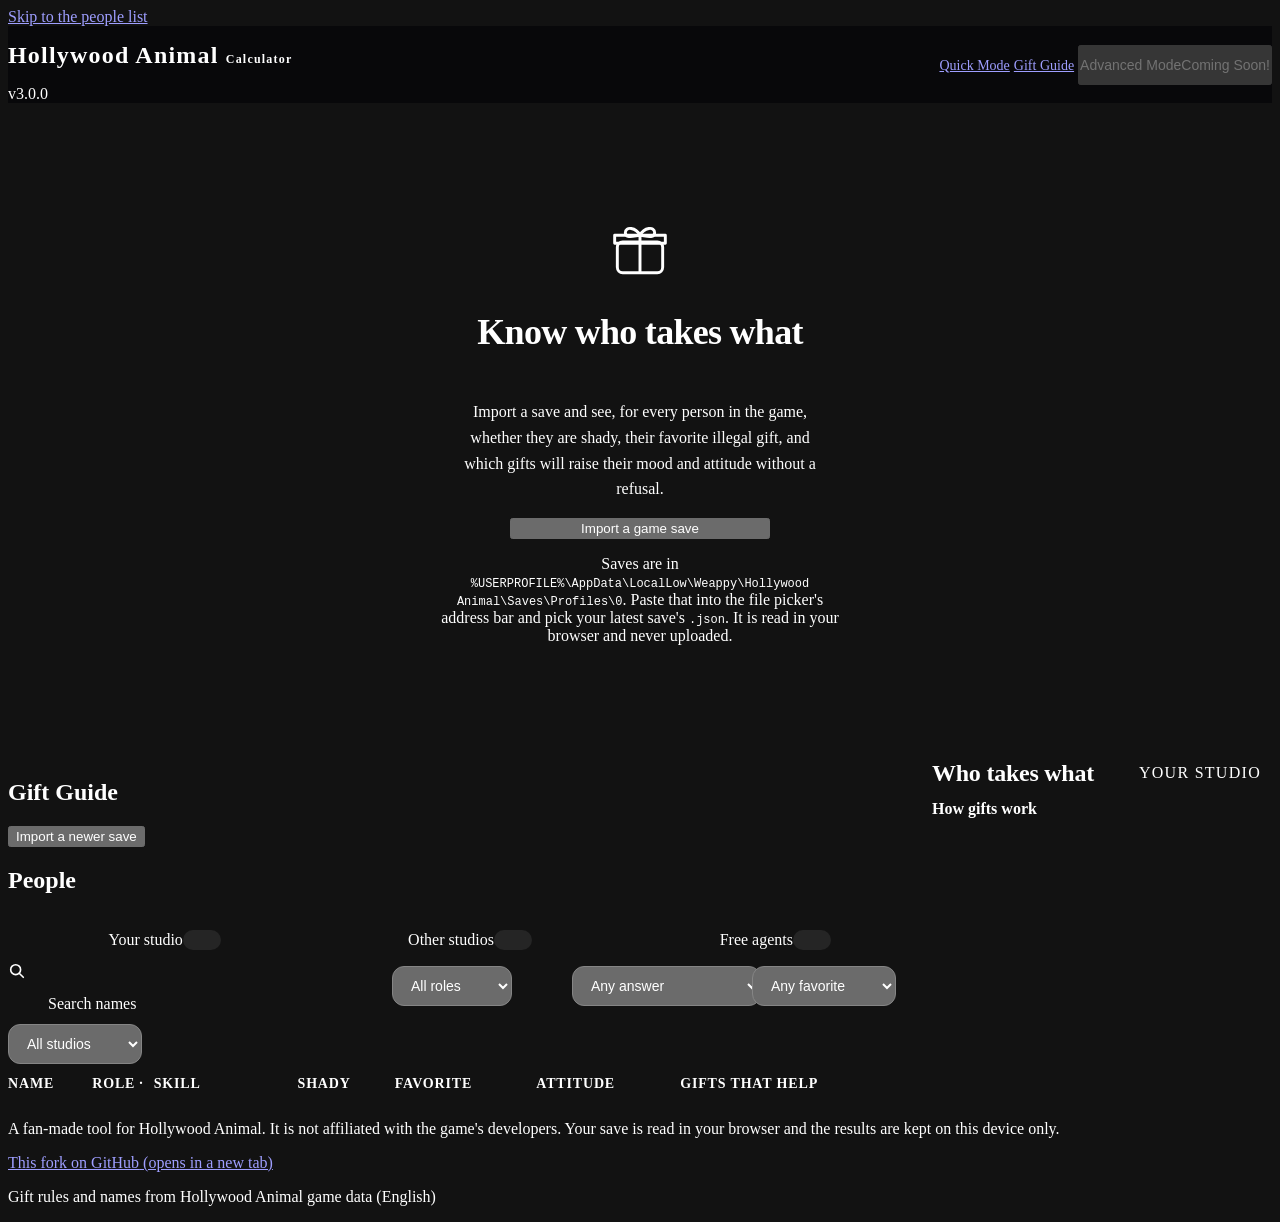
==== commit d2c9a108: "Gift Guide: show each person's skill under their role Stars out of 10 like the game, with how far th" ====
--- a/src/gifts.html
+++ b/src/gifts.html
@@ -13,7 +13,7 @@
   <link rel="stylesheet" href="css/QuickMode.inputs.css">
   <link rel="stylesheet" href="css/QuickMode.fork.css?v=5">
   <link rel="stylesheet" href="css/QuickMode.layout.css?v=9">
-  <link rel="stylesheet" href="css/GiftGuide.css?v=4">
+  <link rel="stylesheet" href="css/GiftGuide.css?v=7">
 </head>
 <body class="gift-page">
   <a class="skip-link" href="#roster">Skip to the people list</a>
@@ -95,7 +95,7 @@
             <thead>
               <tr>
                 <th scope="col"><button type="button" data-sort="name">Name</button></th>
-                <th scope="col"><button type="button" data-sort="role">Role</button></th>
+                <th scope="col"><span class="gg-th-pair"><button type="button" data-sort="role">Role</button><button type="button" data-sort="skill">Skill</button></span></th>
                 <th scope="col" class="col-studio"><button type="button" data-sort="studio">Studio</button></th>
                 <th scope="col"><button type="button" data-sort="shady">Shady</button></th>
                 <th scope="col"><button type="button" data-sort="favorite">Favorite</button></th>
@@ -143,6 +143,6 @@
     </div>
   </footer>
 
-  <script src="utils/GiftGuide.js?v=3"></script>
+  <script src="utils/GiftGuide.js?v=5"></script>
 </body>
 </html>
--- a/src/css/GiftGuide.css
+++ b/src/css/GiftGuide.css
@@ -129,9 +129,9 @@
 }
 .gg-table th:not(:has(button)) { cursor: default; }
 .gg-table th button:hover { color: var(--bone); }
-.gg-table th[aria-sort] button { color: var(--gold-hi); }
-.gg-table th[aria-sort="ascending"] button::after { content: "\2191"; }
-.gg-table th[aria-sort="descending"] button::after { content: "\2193"; }
+.gg-table th button.is-sorted { color: var(--gold-hi); }
+.gg-table th button.is-sorted[data-dir="asc"]::after { content: "\2191"; }
+.gg-table th button.is-sorted[data-dir="desc"]::after { content: "\2193"; }
 .gg-table th button:focus-visible { outline: 2px solid var(--gold); outline-offset: -2px; border-radius: 6px; }
 
 .gg-table td { padding: var(--space-3) 10px; border-bottom: 1px solid var(--chip); vertical-align: top; }
@@ -247,3 +247,20 @@
   .gg-side { order: 1; margin-top: 0; padding: var(--space-5); border: 1px solid var(--outline); border-radius: var(--radius-card); background: var(--card); }
   .gg-roster { order: 2; margin-top: 0 !important; }
 }
+
+/* Skill under the role: stars out of 10 like the game, and the ceiling it can still grow to */
+.gg-role-name { display: block; }
+.gg-skill { display: block; margin-top: 6px; max-width: 150px; }
+.gg-skill-line { display: flex; align-items: baseline; gap: 4px; white-space: nowrap; }
+.gg-skill-star { color: var(--gold); font-size: 0.8125rem; }
+.gg-skill-value { font: 700 0.9375rem/1.2 var(--font-display); color: var(--bone); }
+.gg-skill-cap { font-size: 0.6875rem; color: var(--faint); }
+.gg-skill-bar { position: relative; display: block; height: 4px; margin-top: 4px; border-radius: 999px; background: var(--field); overflow: hidden; }
+.gg-skill-room, .gg-skill-fill { position: absolute; left: 0; top: 0; bottom: 0; border-radius: inherit; }
+.gg-skill-room { background: color-mix(in srgb, var(--gold) 28%, transparent); }
+.gg-skill-fill { background: var(--gold); }
+
+/* Two sort buttons in the Role column title */
+.gg-th-pair { display: flex; align-items: center; }
+.gg-th-pair button { width: auto !important; padding-right: 4px !important; }
+.gg-th-pair button + button::before { content: "·"; margin-right: 6px; color: var(--faint); }
